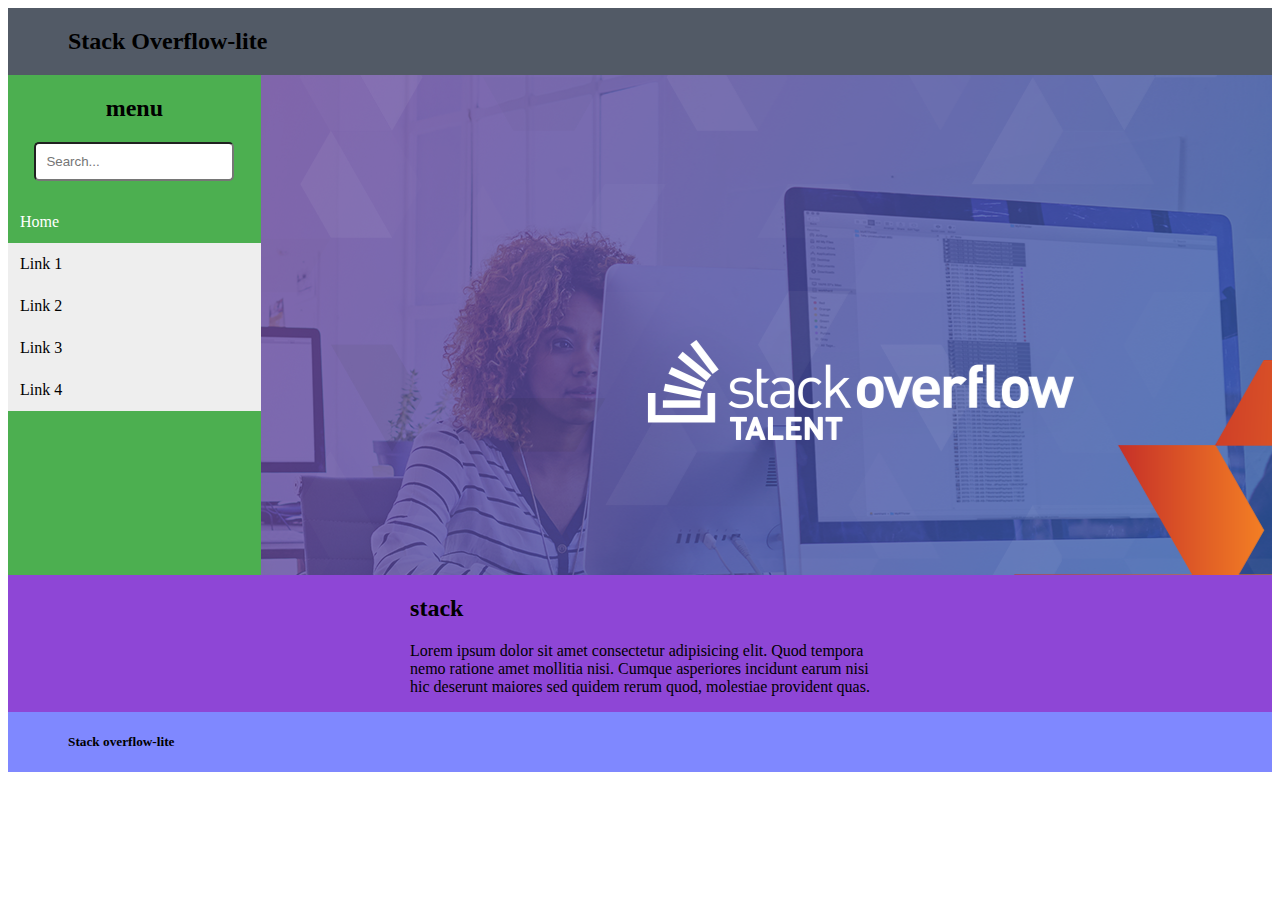
==== dashboard.html @ 585e5828 "dashboard build--sunday lunchtime" ====
<!DOCTYPE html>
<html lang="en">

<head>
    <meta charset="utf-8">
    <meta name="viewport" content="width=device-width, initial-scale=1">
    <title>Stack Overflow- A place where people with</title>
    <link rel="stylesheet" href="css/header.css" />
    <link rel="stylesheet" href="css/dash.css" />
</head>

<body>
    <!--header content-->
    <header>
        <h2>Stack Overflow-lite</h2>
    </header>
    <!--header content-->

    <nav>

    </nav>
<div class="container">
    <!--main content-->
<aside class="vertical-menu">
    <h2>menu</h2>
            <form>
                <input type="search" placeholder="Search...">
            </form>
            <a href="#" class="active">Home</a>
            <a href="#">Link 1</a>
            <a href="#">Link 2</a>
            <a href="#">Link 3</a>
            <a href="#">Link 4</a>
    </aside>

    <section class="content" style="background-color:aquamarine;">


    </section>
</div>
    <!--main content-->

    <!--main content-->
    <div class="container2" style="background-color:rgb(142, 70, 214);">
        <div class="text">
            <h2>stack</h2>
            <p>Lorem ipsum dolor sit amet consectetur adipisicing elit. Quod tempora
                <br> nemo ratione amet mollitia nisi. Cumque asperiores incidunt earum nisi
                <br> hic deserunt maiores sed quidem rerum quod, molestiae provident quas.</p>

        </div>


    </div>
    <!--main content-->



    <!--footer content-->
    <footer style="background-color:rgb(127, 136, 255);">
        <h5>Stack overflow-lite</h5>
    </footer>
    <!--footer content-->

    <script>
    </script>
</body>

</html>
---- css/header.css ----
header {
    display: flex;
    flex-direction: row;
    background-color: rgb(82, 90, 102);
}

header>h2 {
    margin-left: 60px;
}

header>form {
    display: flex;
    margin-top: 14px;
    margin-left: 20px;
    height: 40px;
}

header>.top-spacer {
    display: inline-flex;
    flex: 1;
}
---- css/dash.css ----
.vertical-menu {
    display: flex;
    flex-direction: column;
    flex: 1;
    max-width: 20%;
    background-color: #4CAF50;
}

.vertical-menu>h2 {
    display: flex;
    justify-content: center;
}
.vertical-menu >form {
    display: flex;
    justify-content: center;
    padding-bottom: 20px;
}

.vertical-menu a {
    background-color: #eee;
    color: black;
    display: block;
    padding: 12px;
    text-decoration: none;
}

.vertical-menu a:hover {
    background-color: #ccc;
}

.vertical-menu a.active {
    background-color: #4CAF50;
    color: white;
}

.container {
    display: flex;
    flex-direction: row;
    justify-content: center;
    flex: 1;
    max-width: 100%;
    height: 500px;
    background-image: url(../img/2.jpg);
}

.content {
    display: flex;
    flex-direction: column;
    justify-content: center;
    flex: 1;
    width: 80%;
    height: 500px;
    background-image: url(../img/1.png);
}

input {
    padding: 10px;
    border-radius: 5px;
    width: 200px;
}

.container2 {
    display: flex;
    flex-direction: row;
    justify-content: center;
}

footer {
    display: flex;
    flex-direction: row;
}

footer>h5 {
    margin-left: 60px;
}

button {
    background-color: #4CAF50;
    border: none;
    border-radius: 5px;
    color: white;
    text-decoration: none;
    margin: 4px 2px;
    cursor: pointer;
}
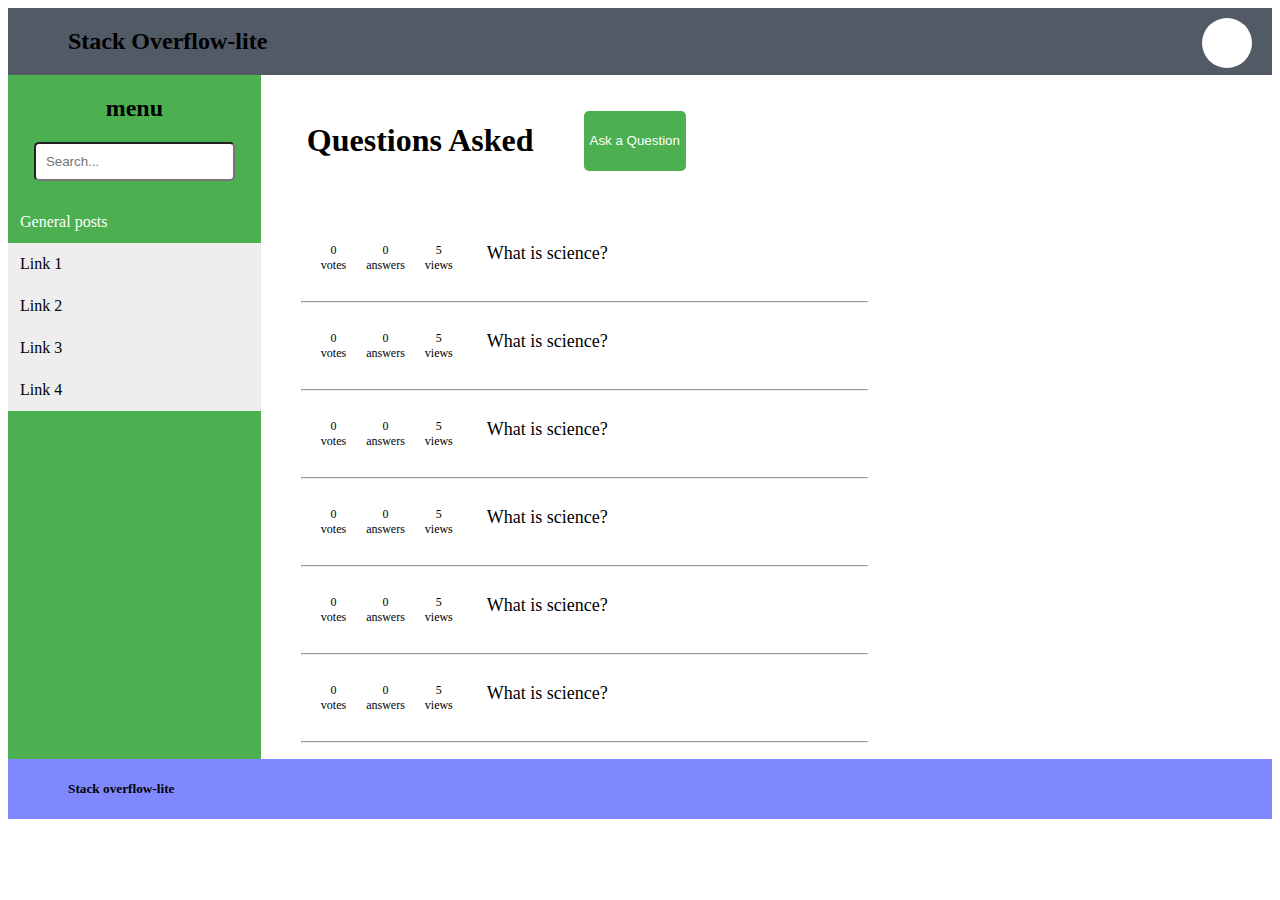
==== commit 3ec31e1d: "monday update" ====
--- a/dashboard.html
+++ b/dashboard.html
@@ -7,50 +7,224 @@
     <title>Stack Overflow- A place where people with</title>
     <link rel="stylesheet" href="css/header.css" />
     <link rel="stylesheet" href="css/dash.css" />
+    <script src="js/script.js"></script>
 </head>
 
 <body>
     <!--header content-->
     <header>
         <h2>Stack Overflow-lite</h2>
+        <div style="flex:20;"></div>
+        <div class="dropdown">
+            <div class="dropdown-content">
+                <a href="#" class="active">My account</a>
+                <a href="login.html">signout</a>
+            </div>
+        </div>
     </header>
     <!--header content-->
 
-    <nav>
-
-    </nav>
-<div class="container">
-    <!--main content-->
-<aside class="vertical-menu">
-    <h2>menu</h2>
+
+
+    <div class="container">
+        <!--main content-->
+        <aside class="vertical-menu">
+<h2>
+    menu</h2>
             <form>
                 <input type="search" placeholder="Search...">
             </form>
-            <a href="#" class="active">Home</a>
+            <a href="dashboard.html" class="active">General posts</a>
             <a href="#">Link 1</a>
             <a href="#">Link 2</a>
             <a href="#">Link 3</a>
             <a href="#">Link 4</a>
-    </aside>
-
-    <section class="content" style="background-color:aquamarine;">
-
-
-    </section>
-</div>
-    <!--main content-->
-
-    <!--main content-->
-    <div class="container2" style="background-color:rgb(142, 70, 214);">
-        <div class="text">
-            <h2>stack</h2>
-            <p>Lorem ipsum dolor sit amet consectetur adipisicing elit. Quod tempora
-                <br> nemo ratione amet mollitia nisi. Cumque asperiores incidunt earum nisi
-                <br> hic deserunt maiores sed quidem rerum quod, molestiae provident quas.</p>
-
-        </div>
-
-
+        </aside>
+
+        <section class="content">
+            <div class="posts">
+                <div>
+                    <h1>Questions Asked</h1>
+                    <button onclick="window.location.href='question.html';">Ask a Question</button>
+                </div>
+                <ul>
+                    <li>
+
+                        <div onclick="window.location.href='#'" class="post">
+                            <div class="votes">
+                                <div class="counts">
+                                    <span title="0 votes">0</span>
+                                </div>
+                                <div>votes</div>
+                            </div>
+                            <div class="status unanswered">
+                                <div class="counts">
+                                    <span title="0 answers">0</span>
+                                </div>
+                                <div>answers</div>
+                            </div>
+                            <div class="views">
+                                <div class="counts">
+                                    <span title="5 views">5</span>
+                                </div>
+                                <div>views</div>
+                            </div>
+                            <div class="question">
+                                <span>What is science?</span>
+
+                            </div>
+                        </div>
+                        <hr>
+                    </li>
+
+
+                    <li>
+
+                        <div onclick="window.location.href='#'" class="post">
+                            <div class="votes">
+                                <div class="counts">
+                                    <span title="0 votes">0</span>
+                                </div>
+                                <div>votes</div>
+                            </div>
+                            <div class="status unanswered">
+                                <div class="counts">
+                                    <span title="0 answers">0</span>
+                                </div>
+                                <div>answers</div>
+                            </div>
+                            <div class="views">
+                                <div class="counts">
+                                    <span title="5 views">5</span>
+                                </div>
+                                <div>views</div>
+                            </div>
+                            <div class="question">
+                                <span>What is science?</span>
+
+                            </div>
+                        </div>
+                        <hr>
+                    </li>
+
+                    <li>
+                        <div onclick="window.location.href='#'" class="post">
+                            <div class="votes">
+                                <div class="counts">
+                                    <span title="0 votes">0</span>
+                                </div>
+                                <div>votes</div>
+                            </div>
+                            <div class="status unanswered">
+                                <div class="counts">
+                                    <span title="0 answers">0</span>
+                                </div>
+                                <div>answers</div>
+                            </div>
+                            <div class="views">
+                                <div class="counts">
+                                    <span title="5 views">5</span>
+                                </div>
+                                <div>views</div>
+                            </div>
+                            <div class="question">
+                                <span>What is science?</span>
+
+                            </div>
+                        </div>
+                        <hr>
+                    </li>
+
+                    <li>
+
+                        <div onclick="window.location.href='#'" class="post">
+                            <div class="votes">
+                                <div class="counts">
+                                    <span title="0 votes">0</span>
+                                </div>
+                                <div>votes</div>
+                            </div>
+                            <div class="status unanswered">
+                                <div class="counts">
+                                    <span title="0 answers">0</span>
+                                </div>
+                                <div>answers</div>
+                            </div>
+                            <div class="views">
+                                <div class="counts">
+                                    <span title="5 views">5</span>
+                                </div>
+                                <div>views</div>
+                            </div>
+                            <div class="question">
+                                <span>What is science?</span>
+
+                            </div>
+                        </div>
+                        <hr>
+                    </li>
+
+                    <li>
+
+                        <div onclick="window.location.href='#'" class="post">
+                            <div class="votes">
+                                <div class="counts">
+                                    <span title="0 votes">0</span>
+                                </div>
+                                <div>votes</div>
+                            </div>
+                            <div class="status unanswered">
+                                <div class="counts">
+                                    <span title="0 answers">0</span>
+                                </div>
+                                <div>answers</div>
+                            </div>
+                            <div class="views">
+                                <div class="counts">
+                                    <span title="5 views">5</span>
+                                </div>
+                                <div>views</div>
+                            </div>
+                            <div class="question">
+                                <span>What is science?</span>
+
+                            </div>
+                        </div>
+                        <hr>
+                    </li>
+
+                    <li>
+                        <div onclick="window.location.href='#'" class="post">
+                            <div class="votes">
+                                <div class="counts">
+                                    <span title="0 votes">0</span>
+                                </div>
+                                <div>votes</div>
+                            </div>
+                            <div class="status unanswered">
+                                <div class="counts">
+                                    <span title="0 answers">0</span>
+                                </div>
+                                <div>answers</div>
+                            </div>
+                            <div class="views">
+                                <div class="counts">
+                                    <span title="5 views">5</span>
+                                </div>
+                                <div>views</div>
+                            </div>
+                            <div class="question">
+                                <span>What is science?</span>
+
+                            </div>
+                        </div>
+                        <hr>
+                    </li>
+                </ul>
+
+            </div>
+
+        </section>
     </div>
     <!--main content-->
 
@@ -62,8 +236,6 @@
     </footer>
     <!--footer content-->
 
-    <script>
-    </script>
 </body>
 
 </html>--- a/css/header.css
+++ b/css/header.css
@@ -18,4 +18,84 @@
 header>.top-spacer {
     display: inline-flex;
     flex: 1;
+}
+
+
+header>.dropdown {
+    display: flex;
+    flex:1;
+    justify-content: flex-end;
+    margin:10px 20px 0 0;
+    background-color:rgb(255, 255, 255);
+    min-width:50px;
+    max-height:50px;
+    border-radius:50px;
+}
+
+header>.dropdown>.dropdown-content {
+    display: none;
+    position: absolute;
+    background-color: #f9f9f9;
+    min-width: 100px;
+    top:65px;
+    box-shadow: 0px 8px 16px 0px rgba(0, 0, 0, 0.2);
+    padding: 12px 16px;
+}
+
+header>.dropdown:hover>.dropdown-content {
+    display: block;
+}
+
+.dropdown-content a {
+    background-color: #eee;
+    color: black;
+    display: block;
+    padding: 12px;
+    text-decoration: none;
+}
+
+.dropdown-content a:hover {
+    background-color: #ccc;
+}
+
+.vertical-menu {
+    display: flex;
+    flex-direction: column;
+    flex: 1;
+    max-width: 20%;
+    background-color: #4CAF50;
+}
+
+.vertical-menu>h2 {
+    display: flex;
+    justify-content: center;
+}
+
+.vertical-menu>form {
+    display: flex;
+    justify-content: center;
+    padding-bottom: 20px;
+}
+
+.vertical-menu>form>input {
+    padding: 10px;
+    border-radius: 5px;
+    max-width: 80%;
+}
+
+.vertical-menu a {
+    background-color: #eee;
+    color: black;
+    display: block;
+    padding: 12px;
+    text-decoration: none;
+}
+
+.vertical-menu a:hover {
+    background-color: #ccc;
+}
+
+.vertical-menu a.active {
+    background-color: #4CAF50;
+    color: white;
 }--- a/css/dash.css
+++ b/css/dash.css
@@ -1,68 +1,117 @@
-.vertical-menu {
-    display: flex;
-    flex-direction: column;
-    flex: 1;
-    max-width: 20%;
-    background-color: #4CAF50;
-}
-
-.vertical-menu>h2 {
-    display: flex;
-    justify-content: center;
-}
-.vertical-menu >form {
-    display: flex;
-    justify-content: center;
-    padding-bottom: 20px;
-}
-
-.vertical-menu a {
-    background-color: #eee;
-    color: black;
-    display: block;
-    padding: 12px;
-    text-decoration: none;
-}
-
-.vertical-menu a:hover {
-    background-color: #ccc;
-}
-
-.vertical-menu a.active {
-    background-color: #4CAF50;
-    color: white;
-}
-
 .container {
     display: flex;
     flex-direction: row;
-    justify-content: center;
-    flex: 1;
     max-width: 100%;
-    height: 500px;
-    background-image: url(../img/2.jpg);
+    height: 100%;
 }
 
 .content {
     display: flex;
-    flex-direction: column;
-    justify-content: center;
+    flex-direction: row;
+    justify-content: flex-start;
     flex: 1;
     width: 80%;
-    height: 500px;
-    background-image: url(../img/1.png);
+    height: auto;
+    background-color: #fff;
 }
 
-input {
-    padding: 10px;
-    border-radius: 5px;
-    width: 200px;
+.content>form {
+    display: flex;
+    flex-direction: column;
+    margin-left: 20px;
+    height: auto;
+    margin-bottom: 57px;
 }
 
-.container2 {
-    display: flex;
-    flex-direction: row;
-    justify-content: center;
+.content>form>input {
+    width: 580px;
+    border-radius: 5px;
+    padding: 10px;
+}
+
+.content>form>label {
+    font-size: 23px;
+}
+
+.content>form>textarea {
+    width: 600px;
+    height: 300px;
+    margin-bottom: 10px;
+}
+
+.content>button {
+    width: 120px;
+    height: 40px;
+}
+
+.content>.posts {
+    width: 60%;
+}
+
+.content>.posts>ul>li:hover {
+    background-color: antiquewhite;
+}
+
+.content>div>ul>li>div {
+    display: inline-flex;
+    padding: 10px;
+    text-decoration: none;
+}
+
+.content>div>ul>li>div>div {
+    padding: 10px;
+    text-align: center;
+    text-decoration: none;
+    font-size: 12px;
+    width: 40px;
+}
+
+.content>div>ul>li>div>.question {
+    padding: 10px;
+    text-align: center;
+    text-decoration: none;
+    font-size: 18px;
+    width: 100%;
+}
+
+.content>div>ul>li>div>div:hover {
+    color: green;
+    cursor: pointer;
+}
+
+.content>div>ul {
+    list-style-type: none;
+}
+
+.content>.posts>div>h1 {
+    text-align: left;
+    margin-left: 20px;
+}
+
+.content>.posts>div {
+    margin: 26px;
+    display: inline-flex;
+}
+
+.content>.posts>div>button {
+    background-color: #4CAF50;
+    border: none;
+    border-radius: 5px;
+    color: white;
+    text-decoration: none;
+    margin: 10px 50px;
+    cursor: pointer;
+}
+
+.content>form>button {
+    background-color: #4CAF50;
+    border: none;
+    width: 20%;
+    height: 7%;
+    border-radius: 5px;
+    color: white;
+    text-decoration: none;
+    cursor: pointer;
 }
 
 footer {
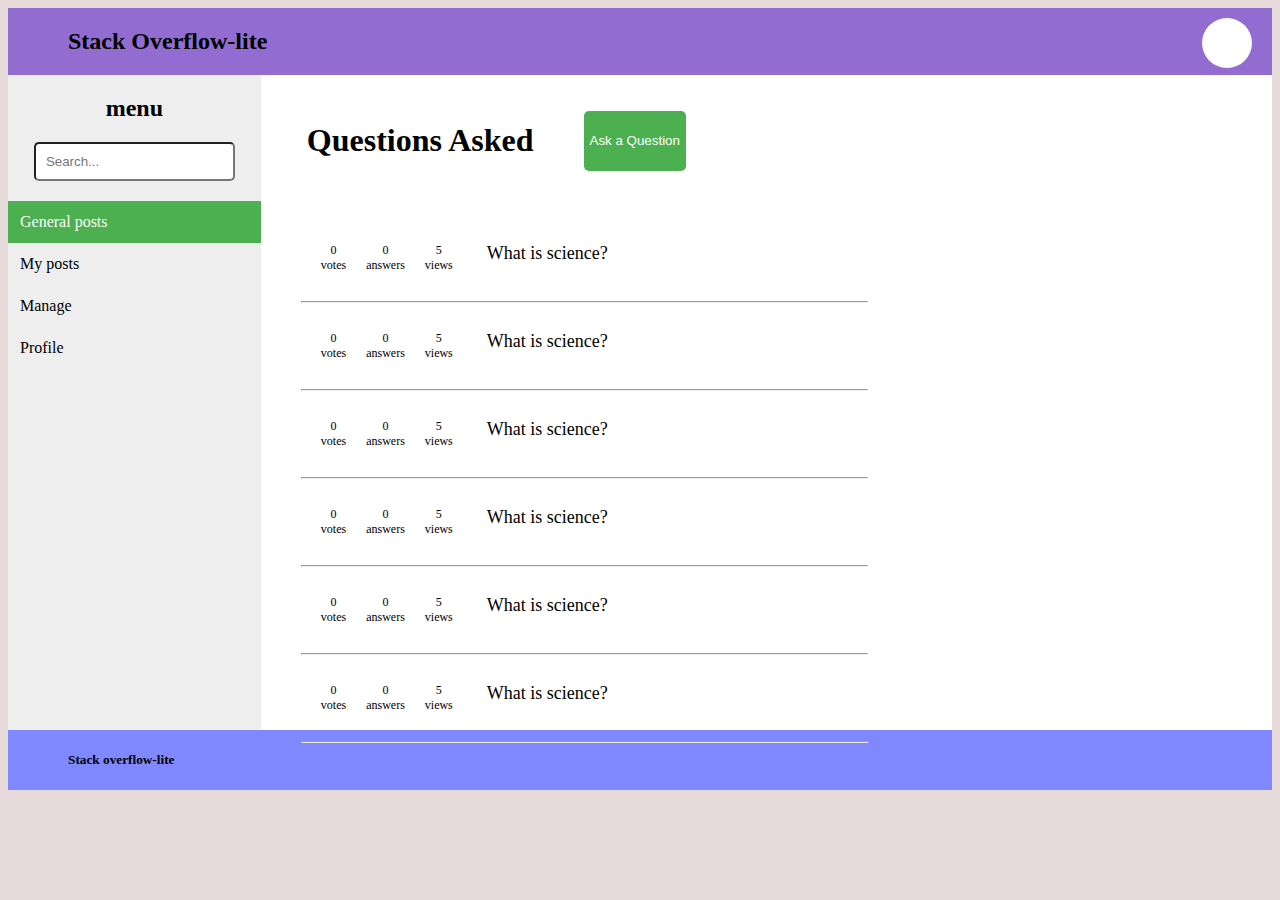
==== commit 78d69995: "Merge pull request #5 from Ivankivu/dashboard" ====
--- a/dashboard.html
+++ b/dashboard.html
@@ -29,16 +29,14 @@
     <div class="container">
         <!--main content-->
         <aside class="vertical-menu">
-<h2>
-    menu</h2>
+            <h2>menu</h2>
             <form>
                 <input type="search" placeholder="Search...">
             </form>
             <a href="dashboard.html" class="active">General posts</a>
-            <a href="#">Link 1</a>
-            <a href="#">Link 2</a>
-            <a href="#">Link 3</a>
-            <a href="#">Link 4</a>
+<a href="question.html">My posts</a>
+<a href="my-posts.html">Manage</a>
+<a href="profile.html">Profile</a>
         </aside>
 
         <section class="content">
@@ -49,7 +47,6 @@
                 </div>
                 <ul>
                     <li>
-
                         <div onclick="window.location.href='#'" class="post">
                             <div class="votes">
                                 <div class="counts">
@@ -231,7 +228,7 @@
 
 
     <!--footer content-->
-    <footer style="background-color:rgb(127, 136, 255);">
+    <footer>
         <h5>Stack overflow-lite</h5>
     </footer>
     <!--footer content-->
--- a/css/header.css
+++ b/css/header.css
@@ -1,7 +1,7 @@
 header {
     display: flex;
     flex-direction: row;
-    background-color: rgb(82, 90, 102);
+    background-color: rgb(146, 108, 208);
 }
 
 header>h2 {
@@ -13,6 +13,10 @@
     margin-top: 14px;
     margin-left: 20px;
     height: 40px;
+}
+
+header>form>input{
+border-radius:5px;
 }
 
 header>.top-spacer {
@@ -63,7 +67,7 @@
     flex-direction: column;
     flex: 1;
     max-width: 20%;
-    background-color: #4CAF50;
+    background-color: #eee;
 }
 
 .vertical-menu>h2 {
@@ -98,4 +102,32 @@
 .vertical-menu a.active {
     background-color: #4CAF50;
     color: white;
+}
+
+header>.btn1{
+    margin-top:12px;
+    background-color:blue;
+    margin-left:130px;
+    width:91px;
+    height:40px;
+}
+
+header>.btn2{
+    margin-right:30px;
+    margin-top:12px;
+    background-color:green;
+    margin-left:3px;
+    width:91px;
+    height:40px;
+}
+
+.form>form>div{
+    margin-bottom:10px;
+}
+
+.form>form>div>button{
+    background-color:blue;
+    margin-left:130px;
+    width:91px;
+    height:40px;
 }--- a/css/dash.css
+++ b/css/dash.css
@@ -1,8 +1,11 @@
+body {
+    background-color: rgb(230, 218, 218);
+}
 .container {
     display: flex;
     flex-direction: row;
     max-width: 100%;
-    height: 100%;
+    height: 655px;
 }
 
 .content {
@@ -14,6 +17,7 @@
     height: auto;
     background-color: #fff;
 }
+
 
 .content>form {
     display: flex;
@@ -38,6 +42,37 @@
     height: 300px;
     margin-bottom: 10px;
 }
+.content>.blog-list{
+    display: block;
+    margin-top:60px;
+    width:100%;
+}
+.content>.blog-list>.blog-post>ul>li>.post>.votes {
+    display: inline-flex;
+    cursor: pointer;
+    width:100%;
+}
+.content>.blog-list>.blog-post>ul>li:hover {
+    background-color: antiquewhite;
+}
+
+.content>.blog-list>.blog-post>ul>li>.post>.votes>.upvote:hover {
+    color:green;
+}
+.content>.blog-list>.blog-post>ul>li>.post>.votes>.upvote {
+    padding:10px;
+}
+.content>.blog-list>.blog-post>ul>li>.post>.votes>.downvote {
+    padding: 10px;
+}
+.content>.blog-list>.blog-post>ul>li>div>.question {
+    padding: 10px;
+    text-align: left;
+    text-decoration: none;
+    font-size: 25px;
+    width: 100%;
+}
+
 
 .content>button {
     width: 120px;
@@ -114,9 +149,37 @@
     cursor: pointer;
 }
 
+.content>div>.profile-form{
+    display:inline-block;
+    width:100%;
+    height:100%;
+    margin-left:40px;
+}
+.content>div> h2{
+    text-align: center;
+    font-size:30px;
+}
+
+.content>div>.profile-form>div{
+    font-size:18px;
+    padding:10px;
+
+}
+
+.content>div>.profile-form>div>input{
+    margin-top: 20px;
+    margin-left:20px;
+    font-size: 18px;
+    padding: 5px;
+    border-radius:5px;
+}
+
+
+
 footer {
     display: flex;
     flex-direction: row;
+    background-color:rgb(127, 136, 255);
 }
 
 footer>h5 {
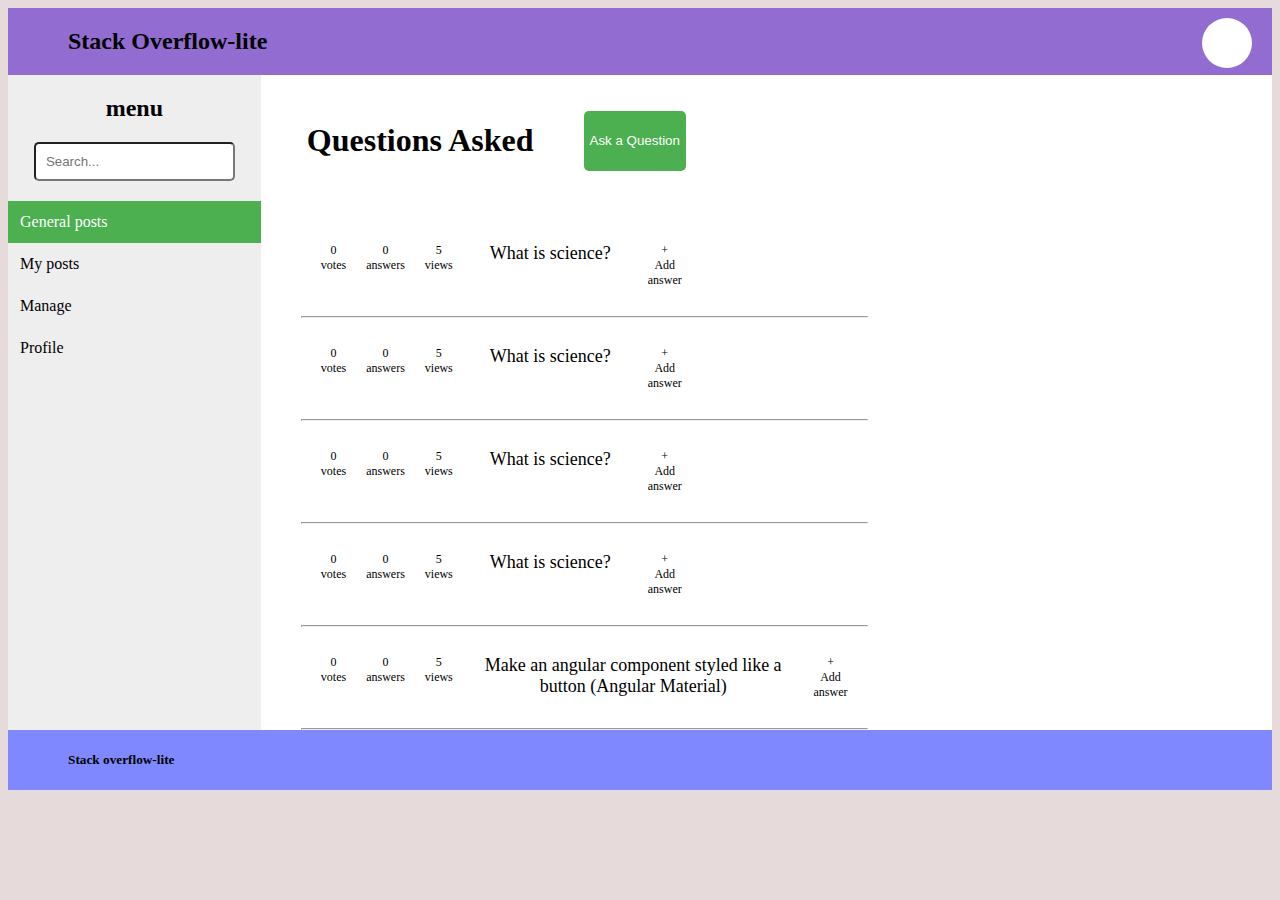
==== commit 8cbebc0c: "final piece" ====
--- a/dashboard.html
+++ b/dashboard.html
@@ -34,9 +34,9 @@
                 <input type="search" placeholder="Search...">
             </form>
             <a href="dashboard.html" class="active">General posts</a>
-<a href="question.html">My posts</a>
-<a href="my-posts.html">Manage</a>
-<a href="profile.html">Profile</a>
+            <a href="question.html">My posts</a>
+            <a href="my-posts.html">Manage</a>
+            <a href="profile.html">Profile</a>
         </aside>
 
         <section class="content">
@@ -68,151 +68,181 @@
                             </div>
                             <div class="question">
                                 <span>What is science?</span>
-
-                            </div>
-                        </div>
-                        <hr>
-                    </li>
-
-
-                    <li>
-
-                        <div onclick="window.location.href='#'" class="post">
-                            <div class="votes">
-                                <div class="counts">
-                                    <span title="0 votes">0</span>
-                                </div>
-                                <div>votes</div>
-                            </div>
-                            <div class="status unanswered">
-                                <div class="counts">
-                                    <span title="0 answers">0</span>
-                                </div>
-                                <div>answers</div>
-                            </div>
-                            <div class="views">
-                                <div class="counts">
-                                    <span title="5 views">5</span>
-                                </div>
-                                <div>views</div>
-                            </div>
-                            <div class="question">
-                                <span>What is science?</span>
-
-                            </div>
-                        </div>
-                        <hr>
-                    </li>
-
-                    <li>
-                        <div onclick="window.location.href='#'" class="post">
-                            <div class="votes">
-                                <div class="counts">
-                                    <span title="0 votes">0</span>
-                                </div>
-                                <div>votes</div>
-                            </div>
-                            <div class="status unanswered">
-                                <div class="counts">
-                                    <span title="0 answers">0</span>
-                                </div>
-                                <div>answers</div>
-                            </div>
-                            <div class="views">
-                                <div class="counts">
-                                    <span title="5 views">5</span>
-                                </div>
-                                <div>views</div>
-                            </div>
-                            <div class="question">
-                                <span>What is science?</span>
-
-                            </div>
-                        </div>
-                        <hr>
-                    </li>
-
-                    <li>
-
-                        <div onclick="window.location.href='#'" class="post">
-                            <div class="votes">
-                                <div class="counts">
-                                    <span title="0 votes">0</span>
-                                </div>
-                                <div>votes</div>
-                            </div>
-                            <div class="status unanswered">
-                                <div class="counts">
-                                    <span title="0 answers">0</span>
-                                </div>
-                                <div>answers</div>
-                            </div>
-                            <div class="views">
-                                <div class="counts">
-                                    <span title="5 views">5</span>
-                                </div>
-                                <div>views</div>
-                            </div>
-                            <div class="question">
-                                <span>What is science?</span>
-
-                            </div>
-                        </div>
-                        <hr>
-                    </li>
-
-                    <li>
-
-                        <div onclick="window.location.href='#'" class="post">
-                            <div class="votes">
-                                <div class="counts">
-                                    <span title="0 votes">0</span>
-                                </div>
-                                <div>votes</div>
-                            </div>
-                            <div class="status unanswered">
-                                <div class="counts">
-                                    <span title="0 answers">0</span>
-                                </div>
-                                <div>answers</div>
-                            </div>
-                            <div class="views">
-                                <div class="counts">
-                                    <span title="5 views">5</span>
-                                </div>
-                                <div>views</div>
-                            </div>
-                            <div class="question">
-                                <span>What is science?</span>
-
-                            </div>
-                        </div>
-                        <hr>
-                    </li>
-
-                    <li>
-                        <div onclick="window.location.href='#'" class="post">
-                            <div class="votes">
-                                <div class="counts">
-                                    <span title="0 votes">0</span>
-                                </div>
-                                <div>votes</div>
-                            </div>
-                            <div class="status unanswered">
-                                <div class="counts">
-                                    <span title="0 answers">0</span>
-                                </div>
-                                <div>answers</div>
-                            </div>
-                            <div class="views">
-                                <div class="counts">
-                                    <span title="5 views">5</span>
-                                </div>
-                                <div>views</div>
-                            </div>
-                            <div class="question">
-                                <span>What is science?</span>
-
+                            </div>
+                            <div class="views">
+                                <div class="counts">
+                                    <span title="5 views">+</span>
+                                </div>
+                                <div>Add answer</div>
+                            </div>
+                        </div>
+                        <hr>
+                    </li>
+
+
+                    <li>
+
+                        <div onclick="window.location.href='#'" class="post">
+                            <div class="votes">
+                                <div class="counts">
+                                    <span title="0 votes">0</span>
+                                </div>
+                                <div>votes</div>
+                            </div>
+                            <div class="status unanswered">
+                                <div class="counts">
+                                    <span title="0 answers">0</span>
+                                </div>
+                                <div>answers</div>
+                            </div>
+                            <div class="views">
+                                <div class="counts">
+                                    <span title="5 views">5</span>
+                                </div>
+                                <div>views</div>
+                            </div>
+                            <div class="question">
+                                <span>What is science?</span>
+                            </div>
+                            <div class="views">
+                                <div class="counts">
+                                    <span title="5 views">+</span>
+                                </div>
+                                <div>Add answer</div>
+                            </div>
+                        </div>
+                        <hr>
+                    </li>
+
+                    <li>
+                        <div onclick="window.location.href='#'" class="post">
+                            <div class="votes">
+                                <div class="counts">
+                                    <span title="0 votes">0</span>
+                                </div>
+                                <div>votes</div>
+                            </div>
+                            <div class="status unanswered">
+                                <div class="counts">
+                                    <span title="0 answers">0</span>
+                                </div>
+                                <div>answers</div>
+                            </div>
+                            <div class="views">
+                                <div class="counts">
+                                    <span title="5 views">5</span>
+                                </div>
+                                <div>views</div>
+                            </div>
+                            <div class="question">
+                                <span>What is science?</span>
+                            </div>
+                            <div class="views">
+                                <div class="counts">
+                                    <span title="5 views">+</span>
+                                </div>
+                                <div>Add answer</div>
+                            </div>
+                        </div>
+                        <hr>
+                    </li>
+
+                    <li>
+
+                        <div onclick="window.location.href='#'" class="post">
+                            <div class="votes">
+                                <div class="counts">
+                                    <span title="0 votes">0</span>
+                                </div>
+                                <div>votes</div>
+                            </div>
+                            <div class="status unanswered">
+                                <div class="counts">
+                                    <span title="0 answers">0</span>
+                                </div>
+                                <div>answers</div>
+                            </div>
+                            <div class="views">
+                                <div class="counts">
+                                    <span title="5 views">5</span>
+                                </div>
+                                <div>views</div>
+                            </div>
+                            <div class="question">
+                                <span>What is science?</span>
+                            </div>
+                            <div class="views">
+                                <div class="counts">
+                                    <span title="5 views">+</span>
+                                </div>
+                                <div>Add answer</div>
+                            </div>
+                        </div>
+                        <hr>
+                    </li>
+
+                    <li>
+
+                        <div onclick="window.location.href='#'" class="post">
+                            <div class="votes">
+                                <div class="counts">
+                                    <span title="0 votes">0</span>
+                                </div>
+                                <div>votes</div>
+                            </div>
+                            <div class="status unanswered">
+                                <div class="counts">
+                                    <span title="0 answers">0</span>
+                                </div>
+                                <div>answers</div>
+                            </div>
+                            <div class="views">
+                                <div class="counts">
+                                    <span title="5 views">5</span>
+                                </div>
+                                <div>views</div>
+                            </div>
+                            <div class="question">
+                                <span>Make an angular component styled like a button (Angular Material)</span>
+                            </div>
+                            <div class="views">
+                                <div class="counts">
+                                    <span title="5 views">+</span>
+                                </div>
+                                <div>Add answer</div>
+                            </div>
+                        </div>
+                        <hr>
+                    </li>
+
+                    <li>
+                        <div onclick="window.location.href='#'" class="post">
+                            <div class="votes">
+                                <div class="counts">
+                                    <span title="0 votes">0</span>
+                                </div>
+                                <div>votes</div>
+                            </div>
+                            <div class="status unanswered">
+                                <div class="counts">
+                                    <span title="0 answers">0</span>
+                                </div>
+                                <div>answers</div>
+                            </div>
+                            <div class="views">
+                                <div class="counts">
+                                    <span title="5 views">5</span>
+                                </div>
+                                <div>views</div>
+                            </div>
+                            <div class="question">
+                                <span>Create PostgreSQL view where column value maps to different name</span>
+                            </div>
+                            <div class="views">
+                                <div class="counts">
+                                    <span title="5 views">+</span>
+                                </div>
+                                <div>Add answer</div>
                             </div>
                         </div>
                         <hr>
--- a/css/header.css
+++ b/css/header.css
@@ -67,7 +67,7 @@
     flex-direction: column;
     flex: 1;
     max-width: 20%;
-    background-color: #eee;
+    background-color: #eee;z
 }
 
 .vertical-menu>h2 {
--- a/css/dash.css
+++ b/css/dash.css
@@ -16,6 +16,7 @@
     width: 80%;
     height: auto;
     background-color: #fff;
+    overflow-y: scroll;
 }
 
 
@@ -28,7 +29,7 @@
 }
 
 .content>form>input {
-    width: 580px;
+    width: 505px;
     border-radius: 5px;
     padding: 10px;
 }
@@ -38,9 +39,11 @@
 }
 
 .content>form>textarea {
-    width: 600px;
+    width: 520px;
     height: 300px;
     margin-bottom: 10px;
+    border-radius:5px;
+    color:blue;
 }
 .content>.blog-list{
     display: block;
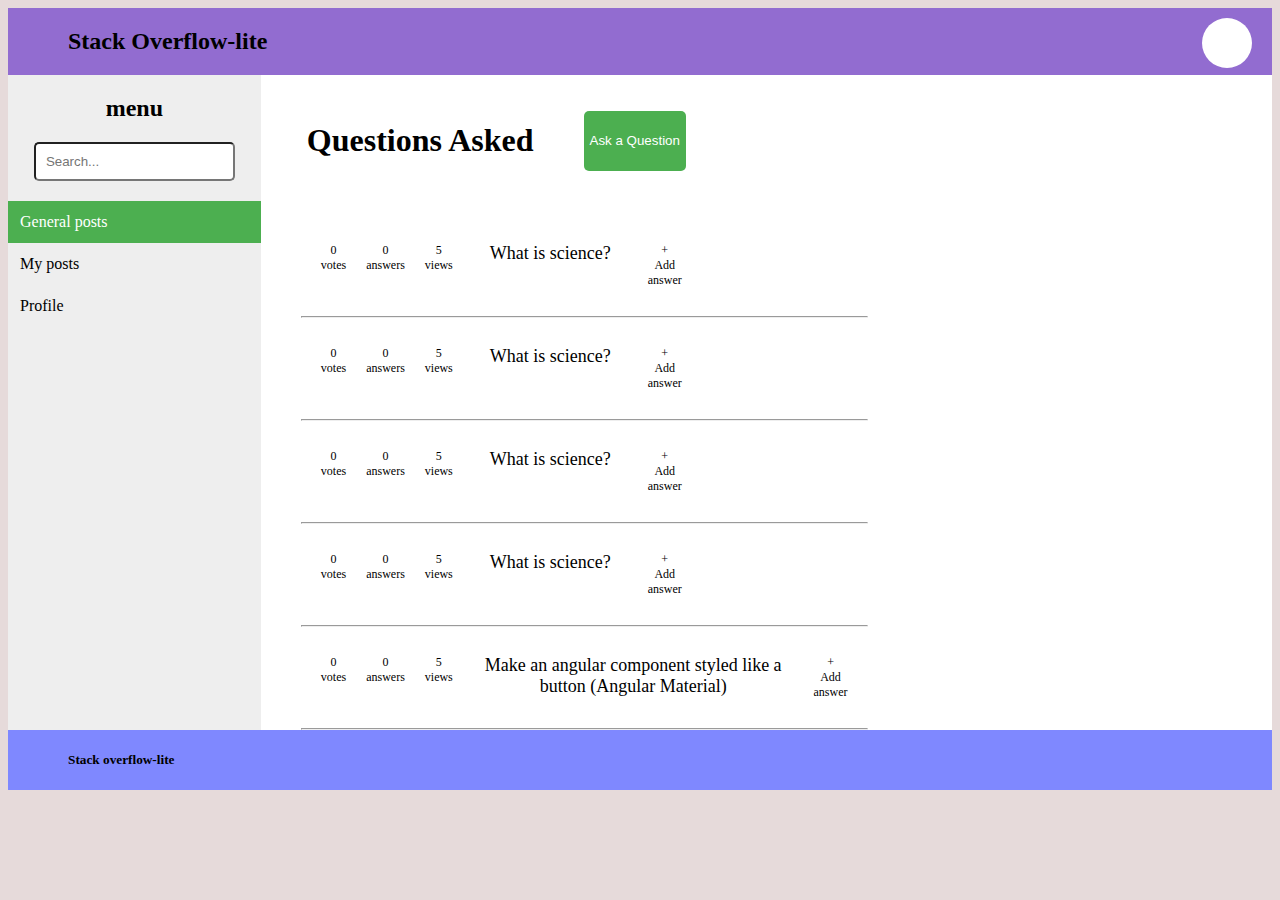
==== commit 8977b3c6: "final work" ====
--- a/dashboard.html
+++ b/dashboard.html
@@ -35,7 +35,6 @@
             </form>
             <a href="dashboard.html" class="active">General posts</a>
             <a href="question.html">My posts</a>
-            <a href="my-posts.html">Manage</a>
             <a href="profile.html">Profile</a>
         </aside>
 
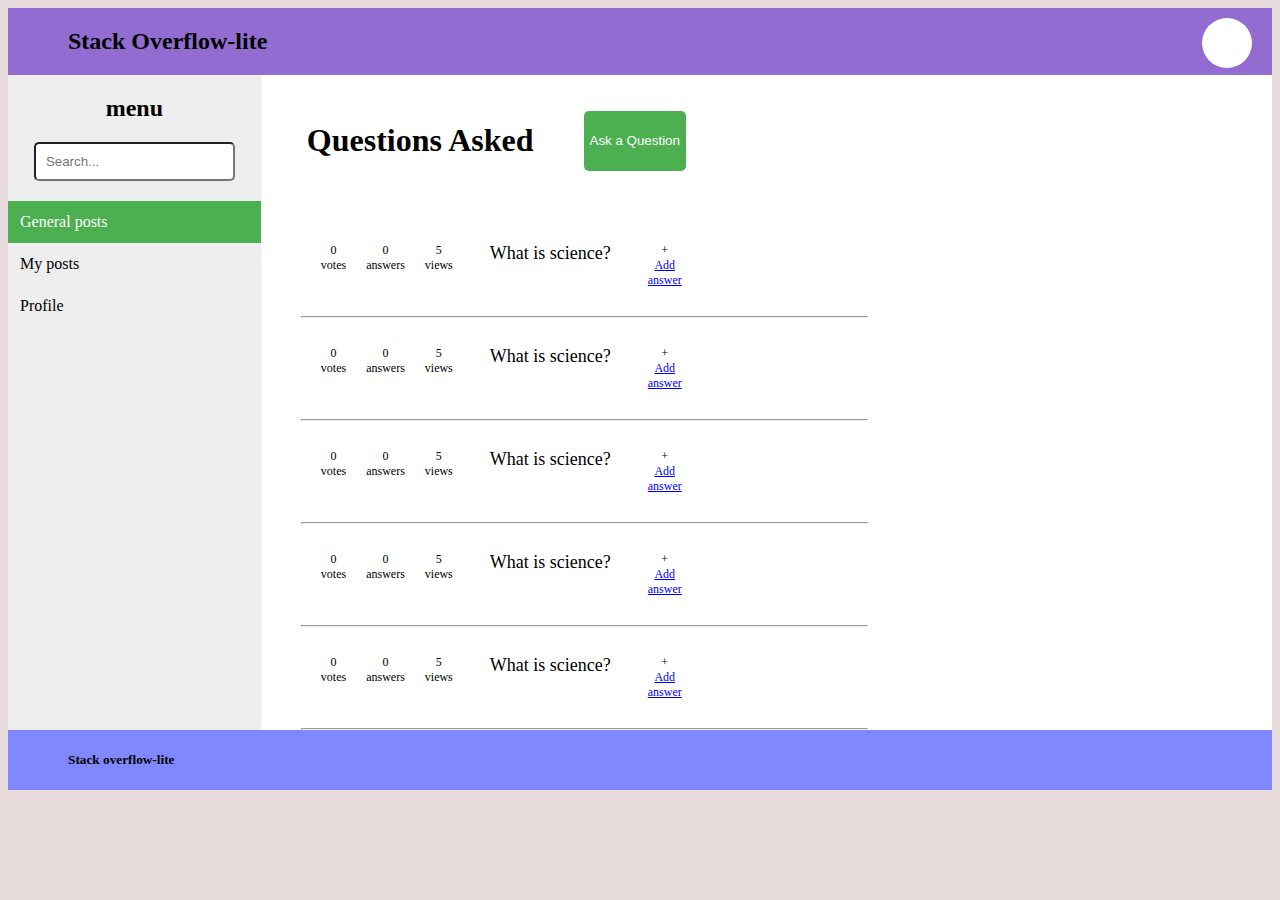
==== commit ab3191de: "friday partial changes" ====
--- a/dashboard.html
+++ b/dashboard.html
@@ -72,176 +72,185 @@
                                 <div class="counts">
                                     <span title="5 views">+</span>
                                 </div>
-                                <div>Add answer</div>
-                            </div>
-                        </div>
-                        <hr>
-                    </li>
-
-
-                    <li>
-
-                        <div onclick="window.location.href='#'" class="post">
-                            <div class="votes">
-                                <div class="counts">
-                                    <span title="0 votes">0</span>
-                                </div>
-                                <div>votes</div>
-                            </div>
-                            <div class="status unanswered">
-                                <div class="counts">
-                                    <span title="0 answers">0</span>
-                                </div>
-                                <div>answers</div>
-                            </div>
-                            <div class="views">
-                                <div class="counts">
-                                    <span title="5 views">5</span>
-                                </div>
-                                <div>views</div>
-                            </div>
-                            <div class="question">
-                                <span>What is science?</span>
-                            </div>
-                            <div class="views">
-                                <div class="counts">
-                                    <span title="5 views">+</span>
-                                </div>
-                                <div>Add answer</div>
-                            </div>
-                        </div>
-                        <hr>
-                    </li>
-
-                    <li>
-                        <div onclick="window.location.href='#'" class="post">
-                            <div class="votes">
-                                <div class="counts">
-                                    <span title="0 votes">0</span>
-                                </div>
-                                <div>votes</div>
-                            </div>
-                            <div class="status unanswered">
-                                <div class="counts">
-                                    <span title="0 answers">0</span>
-                                </div>
-                                <div>answers</div>
-                            </div>
-                            <div class="views">
-                                <div class="counts">
-                                    <span title="5 views">5</span>
-                                </div>
-                                <div>views</div>
-                            </div>
-                            <div class="question">
-                                <span>What is science?</span>
-                            </div>
-                            <div class="views">
-                                <div class="counts">
-                                    <span title="5 views">+</span>
-                                </div>
-                                <div>Add answer</div>
-                            </div>
-                        </div>
-                        <hr>
-                    </li>
-
-                    <li>
-
-                        <div onclick="window.location.href='#'" class="post">
-                            <div class="votes">
-                                <div class="counts">
-                                    <span title="0 votes">0</span>
-                                </div>
-                                <div>votes</div>
-                            </div>
-                            <div class="status unanswered">
-                                <div class="counts">
-                                    <span title="0 answers">0</span>
-                                </div>
-                                <div>answers</div>
-                            </div>
-                            <div class="views">
-                                <div class="counts">
-                                    <span title="5 views">5</span>
-                                </div>
-                                <div>views</div>
-                            </div>
-                            <div class="question">
-                                <span>What is science?</span>
-                            </div>
-                            <div class="views">
-                                <div class="counts">
-                                    <span title="5 views">+</span>
-                                </div>
-                                <div>Add answer</div>
-                            </div>
-                        </div>
-                        <hr>
-                    </li>
-
-                    <li>
-
-                        <div onclick="window.location.href='#'" class="post">
-                            <div class="votes">
-                                <div class="counts">
-                                    <span title="0 votes">0</span>
-                                </div>
-                                <div>votes</div>
-                            </div>
-                            <div class="status unanswered">
-                                <div class="counts">
-                                    <span title="0 answers">0</span>
-                                </div>
-                                <div>answers</div>
-                            </div>
-                            <div class="views">
-                                <div class="counts">
-                                    <span title="5 views">5</span>
-                                </div>
-                                <div>views</div>
-                            </div>
-                            <div class="question">
-                                <span>Make an angular component styled like a button (Angular Material)</span>
-                            </div>
-                            <div class="views">
-                                <div class="counts">
-                                    <span title="5 views">+</span>
-                                </div>
-                                <div>Add answer</div>
-                            </div>
-                        </div>
-                        <hr>
-                    </li>
-
-                    <li>
-                        <div onclick="window.location.href='#'" class="post">
-                            <div class="votes">
-                                <div class="counts">
-                                    <span title="0 votes">0</span>
-                                </div>
-                                <div>votes</div>
-                            </div>
-                            <div class="status unanswered">
-                                <div class="counts">
-                                    <span title="0 answers">0</span>
-                                </div>
-                                <div>answers</div>
-                            </div>
-                            <div class="views">
-                                <div class="counts">
-                                    <span title="5 views">5</span>
-                                </div>
-                                <div>views</div>
-                            </div>
-                            <div class="question">
-                                <span>Create PostgreSQL view where column value maps to different name</span>
-                            </div>
-                            <div class="views">
-                                <div class="counts">
-                                    <span title="5 views">+</span>
-                                </div>
-                                <div>Add answer</div>
+                                <div>
+                                    <a href="question_answered.html"> Add answer</a>
+                                </div>
+                            </div>
+                        </div>
+                        <hr>
+                    </li>
+
+
+                    <li>
+                        <div onclick="window.location.href='#'" class="post">
+                            <div class="votes">
+                                <div class="counts">
+                                    <span title="0 votes">0</span>
+                                </div>
+                                <div>votes</div>
+                            </div>
+                            <div class="status unanswered">
+                                <div class="counts">
+                                    <span title="0 answers">0</span>
+                                </div>
+                                <div>answers</div>
+                            </div>
+                            <div class="views">
+                                <div class="counts">
+                                    <span title="5 views">5</span>
+                                </div>
+                                <div>views</div>
+                            </div>
+                            <div class="question">
+                                <span>What is science?</span>
+                            </div>
+                            <div class="views">
+                                <div class="counts">
+                                    <span title="5 views">+</span>
+                                </div>
+                                <div>
+                                    <a href="question_answered.html"> Add answer</a>
+                                </div>
+                            </div>
+                        </div>
+                        <hr>
+                    </li>
+
+                    <li>
+                        <div onclick="window.location.href='#'" class="post">
+                            <div class="votes">
+                                <div class="counts">
+                                    <span title="0 votes">0</span>
+                                </div>
+                                <div>votes</div>
+                            </div>
+                            <div class="status unanswered">
+                                <div class="counts">
+                                    <span title="0 answers">0</span>
+                                </div>
+                                <div>answers</div>
+                            </div>
+                            <div class="views">
+                                <div class="counts">
+                                    <span title="5 views">5</span>
+                                </div>
+                                <div>views</div>
+                            </div>
+                            <div class="question">
+                                <span>What is science?</span>
+                            </div>
+                            <div class="views">
+                                <div class="counts">
+                                    <span title="5 views">+</span>
+                                </div>
+                                <div>
+                                    <a href="question_answered.html"> Add answer</a>
+                                </div>
+                            </div>
+                        </div>
+                        <hr>
+                    </li>
+
+                    <li>
+                        <div onclick="window.location.href='#'" class="post">
+                            <div class="votes">
+                                <div class="counts">
+                                    <span title="0 votes">0</span>
+                                </div>
+                                <div>votes</div>
+                            </div>
+                            <div class="status unanswered">
+                                <div class="counts">
+                                    <span title="0 answers">0</span>
+                                </div>
+                                <div>answers</div>
+                            </div>
+                            <div class="views">
+                                <div class="counts">
+                                    <span title="5 views">5</span>
+                                </div>
+                                <div>views</div>
+                            </div>
+                            <div class="question">
+                                <span>What is science?</span>
+                            </div>
+                            <div class="views">
+                                <div class="counts">
+                                    <span title="5 views">+</span>
+                                </div>
+                                <div>
+                                    <a href="question_answered.html"> Add answer</a>
+                                </div>
+                            </div>
+                        </div>
+                        <hr>
+                    </li>
+
+                    <li>
+                        <div onclick="window.location.href='#'" class="post">
+                            <div class="votes">
+                                <div class="counts">
+                                    <span title="0 votes">0</span>
+                                </div>
+                                <div>votes</div>
+                            </div>
+                            <div class="status unanswered">
+                                <div class="counts">
+                                    <span title="0 answers">0</span>
+                                </div>
+                                <div>answers</div>
+                            </div>
+                            <div class="views">
+                                <div class="counts">
+                                    <span title="5 views">5</span>
+                                </div>
+                                <div>views</div>
+                            </div>
+                            <div class="question">
+                                <span>What is science?</span>
+                            </div>
+                            <div class="views">
+                                <div class="counts">
+                                    <span title="5 views">+</span>
+                                </div>
+                                <div>
+                                    <a href="question_answered.html"> Add answer</a>
+                                </div>
+                            </div>
+                        </div>
+                        <hr>
+                    </li>
+
+                    <li>
+                        <div onclick="window.location.href='#'" class="post">
+                            <div class="votes">
+                                <div class="counts">
+                                    <span title="0 votes">0</span>
+                                </div>
+                                <div>votes</div>
+                            </div>
+                            <div class="status unanswered">
+                                <div class="counts">
+                                    <span title="0 answers">0</span>
+                                </div>
+                                <div>answers</div>
+                            </div>
+                            <div class="views">
+                                <div class="counts">
+                                    <span title="5 views">5</span>
+                                </div>
+                                <div>views</div>
+                            </div>
+                            <div class="question">
+                                <span>What is science?</span>
+                            </div>
+                            <div class="views">
+                                <div class="counts">
+                                    <span title="5 views">+</span>
+                                </div>
+                                <div>
+                                    <a href="question_answered.html"> Add answer</a>
+                                </div>
                             </div>
                         </div>
                         <hr>
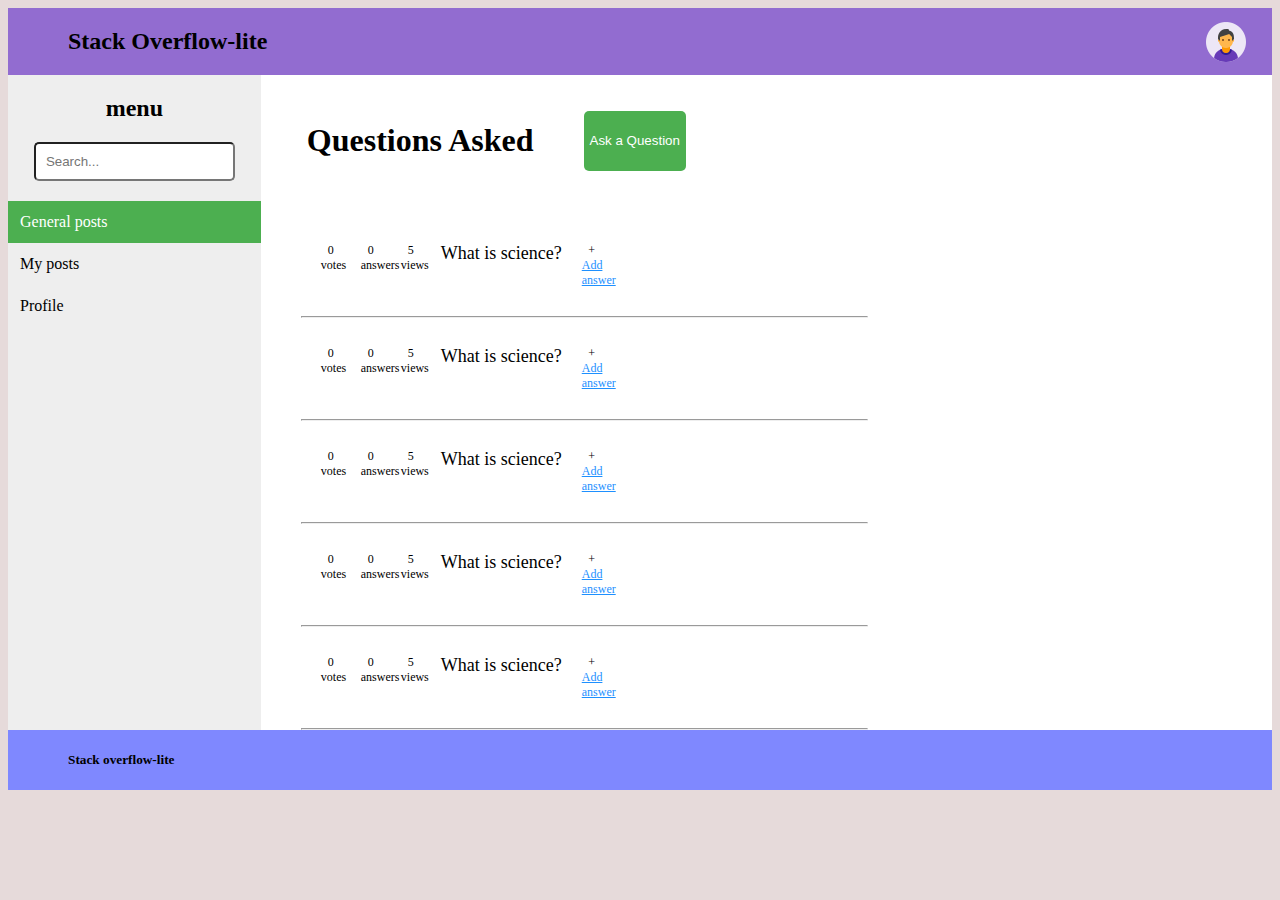
==== commit 020543f3: "Api updates" ====
--- a/dashboard.html
+++ b/dashboard.html
@@ -17,7 +17,6 @@
         <div style="flex:20;"></div>
         <div class="dropdown">
             <div class="dropdown-content">
-                <a href="#" class="active">My account</a>
                 <a href="login.html">signout</a>
             </div>
         </div>
--- a/css/header.css
+++ b/css/header.css
@@ -15,8 +15,8 @@
     height: 40px;
 }
 
-header>form>input{
-border-radius:5px;
+header>form>input {
+    border-radius: 5px;
 }
 
 header>.top-spacer {
@@ -24,16 +24,40 @@
     flex: 1;
 }
 
+header>.btn1 {
+    margin-top: 12px;
+    background-color: blue;
+    margin-left: 130px;
+    width: 91px;
+    height: 40px;
+    border: none;
+    border-radius: 5px;
+    color: #fff;
+}
+
+header>.btn2 {
+    margin-right: 30px;
+    margin-top: 12px;
+    background-color: green;
+    margin-left: 3px;
+    width: 91px;
+    height: 40px;
+    border: none;
+    border-radius: 5px;
+    color: #fff;
+}
 
 header>.dropdown {
     display: flex;
-    flex:1;
+    flex: 1;
     justify-content: flex-end;
-    margin:10px 20px 0 0;
-    background-color:rgb(255, 255, 255);
-    min-width:50px;
-    max-height:50px;
-    border-radius:50px;
+    margin: 10px 20px 0 0;
+    background-image:url("/img/top-avatar.png");
+    background-repeat: no-repeat;
+    min-width: 50px;
+    max-height: 50px;
+    border-radius: 50px;
+    cursor: pointer;
 }
 
 header>.dropdown>.dropdown-content {
@@ -41,7 +65,7 @@
     position: absolute;
     background-color: #f9f9f9;
     min-width: 100px;
-    top:65px;
+    top: 65px;
     box-shadow: 0px 8px 16px 0px rgba(0, 0, 0, 0.2);
     padding: 12px 16px;
 }
@@ -49,6 +73,7 @@
 header>.dropdown:hover>.dropdown-content {
     display: block;
 }
+
 
 .dropdown-content a {
     background-color: #eee;
@@ -67,7 +92,8 @@
     flex-direction: column;
     flex: 1;
     max-width: 20%;
-    background-color: #eee;z
+    background-color: #eee;
+    z
 }
 
 .vertical-menu>h2 {
@@ -104,30 +130,13 @@
     color: white;
 }
 
-header>.btn1{
-    margin-top:12px;
-    background-color:blue;
-    margin-left:130px;
-    width:91px;
-    height:40px;
+.form>form>div {
+    margin-bottom: 10px;
 }
 
-header>.btn2{
-    margin-right:30px;
-    margin-top:12px;
-    background-color:green;
-    margin-left:3px;
-    width:91px;
-    height:40px;
-}
-
-.form>form>div{
-    margin-bottom:10px;
-}
-
-.form>form>div>button{
-    background-color:blue;
-    margin-left:130px;
-    width:91px;
-    height:40px;
+.form>form>div>button {
+    background-color: blue;
+    margin-left: 130px;
+    width: 91px;
+    height: 40px;
 }--- a/css/dash.css
+++ b/css/dash.css
@@ -1,6 +1,7 @@
 body {
     background-color: rgb(230, 218, 218);
 }
+
 .container {
     display: flex;
     flex-direction: row;
@@ -19,7 +20,6 @@
     overflow-y: scroll;
 }
 
-
 .content>form {
     display: flex;
     flex-direction: column;
@@ -42,40 +42,70 @@
     width: 520px;
     height: 300px;
     margin-bottom: 10px;
-    border-radius:5px;
-    color:blue;
-}
-.content>.blog-list{
+    border-radius: 5px;
+    color: blue;
+}
+
+.content>.blog-list {
     display: block;
-    margin-top:60px;
-    width:100%;
-}
+    margin-top: 60px;
+    width: 100%;
+}
+
 .content>.blog-list>.blog-post>ul>li>.post>.votes {
     display: inline-flex;
     cursor: pointer;
-    width:100%;
-}
-.content>.blog-list>.blog-post>ul>li:hover {
-    background-color: antiquewhite;
-}
-
-.content>.blog-list>.blog-post>ul>li>.post>.votes>.upvote:hover {
-    color:green;
-}
+    width: 100%;
+    font-size: 15px;
+    margin-top: -10px;
+}
+
+.content>.blog-list>.blog-post>ul>li>.post>.votes>.icon {
+    cursor: pointer;
+    width: 100%;
+    block-size: 36px;
+}
+
+.content>.blog-list>.blog-post>ul>li>.post>.votes>.icon> {
+    cursor: pointer;
+    text-align: center;
+}
+
+.content>.blog-list>.blog-post>ul>li>.post>.votes>.icon>span>img {
+    cursor: pointer;
+    width: 18px;
+    position: relative;
+}
+
+/* .content>.blog-list>.blog-post>ul>li:hover {
+    background-color:#efe;
+} */
+
+.content>.blog-list>.blog-post>ul>li>.post>.votes>.downvote:hover,
+.upvote:hover {
+    color: green;
+}
+
 .content>.blog-list>.blog-post>ul>li>.post>.votes>.upvote {
-    padding:10px;
-}
+    padding: 10px;
+}
+
 .content>.blog-list>.blog-post>ul>li>.post>.votes>.downvote {
     padding: 10px;
 }
+
+/* .content>.blog-list>.blog-post>ul>li>div>.question {
+    padding: 10px;
+    text-align: left;
+    text-decoration: none;
+    font-size: 25px;
+    width: 100%;
+} */
+
 .content>.blog-list>.blog-post>ul>li>div>.question {
-    padding: 10px;
-    text-align: left;
-    text-decoration: none;
-    font-size: 25px;
-    width: 100%;
-}
-
+    font-size: 20px;
+    padding: 10px;
+}
 
 .content>button {
     width: 120px;
@@ -152,37 +182,35 @@
     cursor: pointer;
 }
 
-.content>div>.profile-form{
-    display:inline-block;
-    width:100%;
-    height:100%;
-    margin-left:40px;
-}
-.content>div> h2{
-    text-align: center;
-    font-size:30px;
-}
-
-.content>div>.profile-form>div{
-    font-size:18px;
-    padding:10px;
-
-}
-
-.content>div>.profile-form>div>input{
+.content>div>.profile-form {
+    display: inline-block;
+    width: 100%;
+    height: 100%;
+    margin-left: 40px;
+}
+
+.content>div>h2 {
+    text-align: center;
+    font-size: 30px;
+}
+
+.content>div>.profile-form>div {
+    font-size: 18px;
+    padding: 10px;
+}
+
+.content>div>.profile-form>div>input {
     margin-top: 20px;
-    margin-left:20px;
+    margin-left: 20px;
     font-size: 18px;
     padding: 5px;
-    border-radius:5px;
-}
-
-
+    border-radius: 5px;
+}
 
 footer {
     display: flex;
     flex-direction: row;
-    background-color:rgb(127, 136, 255);
+    background-color: rgb(127, 136, 255);
 }
 
 footer>h5 {
@@ -197,4 +225,153 @@
     text-decoration: none;
     margin: 4px 2px;
     cursor: pointer;
-}+}
+
+/*****/
+
+* {
+    box-sizing: border-box
+}
+
+/* Add padding to containers */
+
+
+
+
+/* Full-width input fields */
+
+.container-pro {
+    width: 80%;
+    height: auto;
+    background-color: rgb(255, 255, 255);
+    overflow-y: scroll;
+}
+
+#profile-form {
+    display: flex;
+    flex-direction: row;
+    width: 100%;
+    margin-top: 100px;
+}
+form>.propic {
+    display: flex;
+    flex-direction: column;
+    flex:1;
+    width: 100%;
+    margin-top:-80px;
+}
+
+form>.propic>textarea {
+width:71%;
+height:380px;
+border:1px solid green;
+border-style: double;
+border-radius: 5px;
+}
+
+form>.propic>button{
+    width: 70%;
+    height:70px;
+}
+
+/* #title {
+    display: flex;
+    flex-direction: row;
+    flex:12;
+    width: 100%;
+    background-color: #4CAF50;
+} */
+
+
+
+form>.contain {
+    flex: 1;
+    justify-content:flex-start;
+}
+label {
+    margin: 5px 10px 5px 0;
+}
+
+
+.contain>div>.label {
+    margin: 5px 0 15px 0;
+    padding: 10px;
+    background: rgb(160, 162, 165);
+    color: white;
+    display: block;
+    width:150px;
+    text-align: center;
+    text-decoration: none;
+}
+
+.contain>div{
+    display: inline-flex;
+    width:100%;
+}
+
+
+
+input[type=email],
+input[type=text],
+input[type=password] {
+    border: 1px solid #ddd;
+    padding: 10px;
+    margin: 5px 19px 15px 0;
+    border: none;
+    background: #f1f1f1;
+    font-size:15px;
+    width:300px;
+}
+
+input[type=email]:focus,
+input[type=text]:focus,
+input[type=password]:focus {
+    background-color: #ddd;
+    outline: none;
+}
+
+/* Overwrite default styles of hr */
+/* 
+form>.propic>hr {
+    border: 1px solid #f1f1f1;
+    margin-bottom: 25px;
+    width:60%;
+} */
+
+/* Set a style for the submit/register button */
+
+.registerbtn {
+    background-color: #4CAF50;
+    color: white;
+    padding: 16px 20px;
+    margin: 8px 0;
+    border: none;
+    cursor: pointer;
+    width: 10%;
+    opacity: 0.9;
+}
+
+.registerbtn:hover {
+    opacity: 1;
+}
+
+/* Add a blue text color to links */
+
+a {
+    color: dodgerblue;
+}
+
+/* Set a grey background color and center the text of the "sign in" section */
+
+.signin {
+    background-color: #f1f1f1;
+    text-align: center;
+}
+
+.column {
+    float: left;
+    width: 200px;
+    height:200px;
+    padding: 5px;
+}
+        /* <div id="title"><h1>Edit your profile</h1><hr><p>Public information</p></div> */